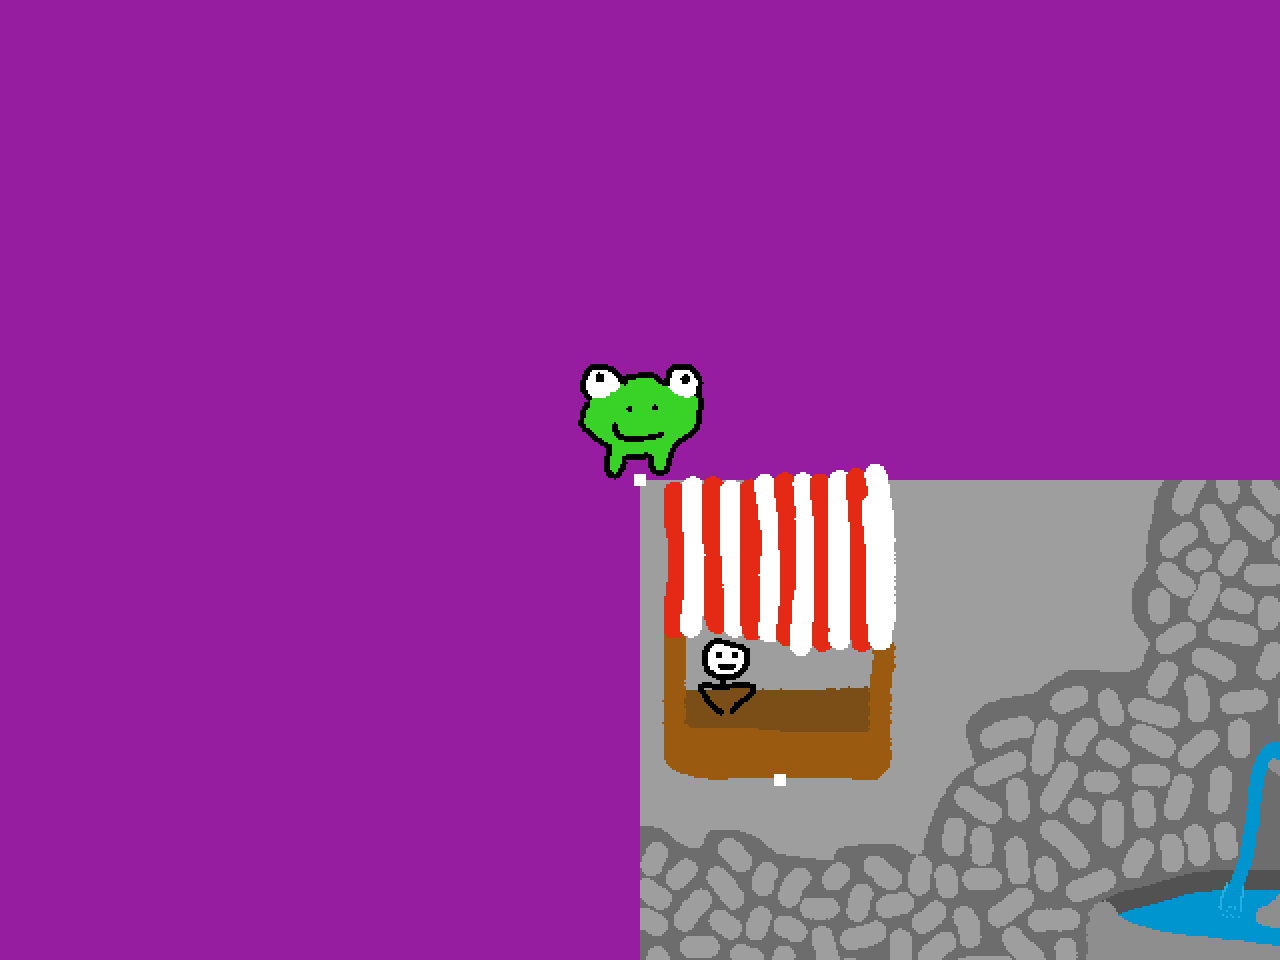
==== index.html @ 7bc3aa1b "uhh maybe using git is kinda smart" ====
<!DOCTYPE html>
<html>

<head>

  <link rel="stylesheet" href="microgame.css">
  <script src="json5.js"></script>
</head>

<body>
  <div id="container"></div>

  <script src="microgame.js"></script>

  <script src="world.js"></script>

  <script src="player.js"></script>
  <script src="main.js"></script>
</body>

</html>
---- microgame.css ----
body,
html {
  margin: 0;
  padding: 0;
  image-rendering: pixelated;
  height: 100vh;
}

#container {
  display: flex;
  justify-content: center;
  /*align-items: center;*/
}

#canvas {
  width: 100%;
  /* height: 100%; */
  /* max-width: min(95vw, 95vh); */
  /* max-height: min(95vw, 95vh); */
}
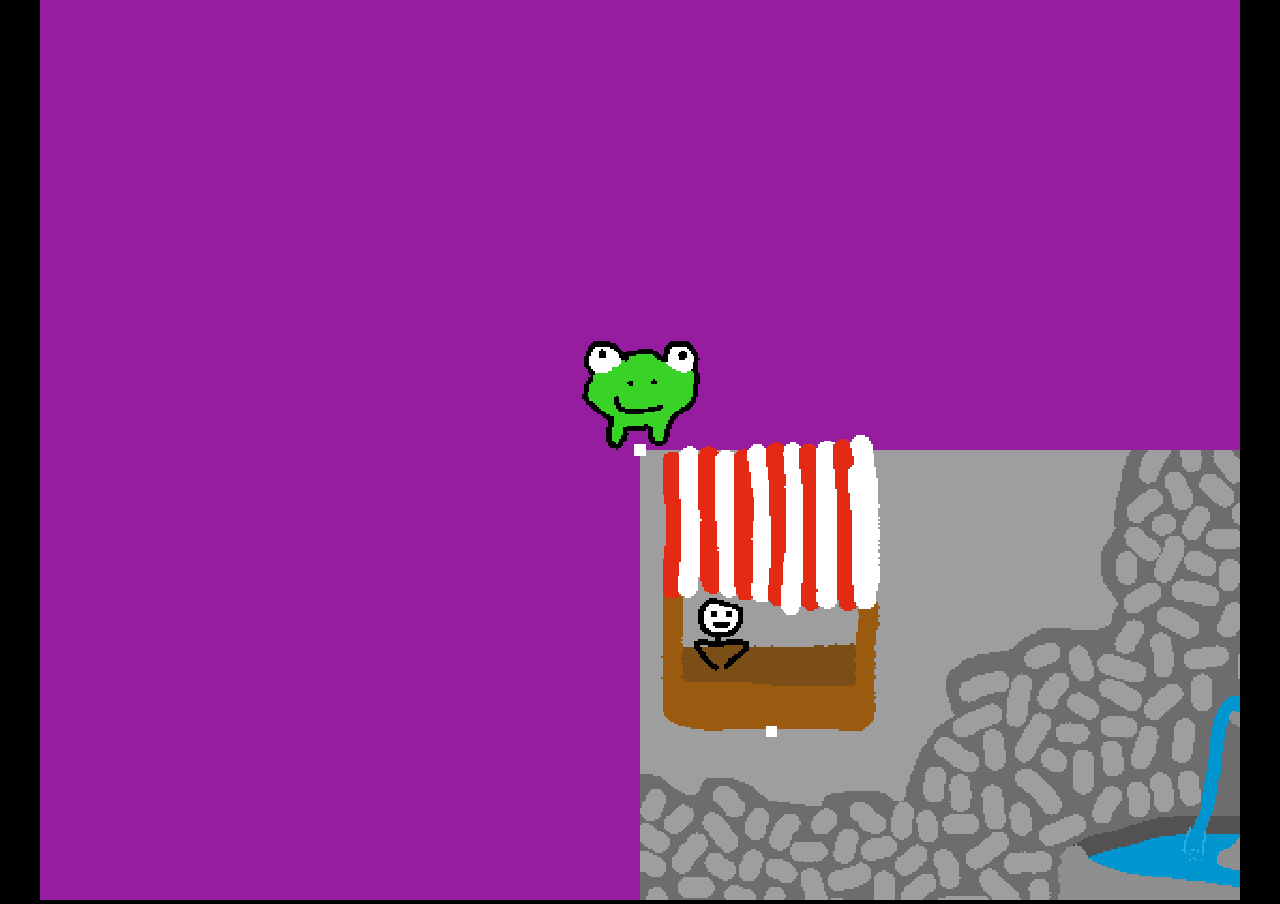
==== commit b1138429: "added animation to the dialog and made the canvas fill the screen correctly" ====
--- a/index.html
+++ b/index.html
@@ -4,14 +4,20 @@
 <head>
 
   <link rel="stylesheet" href="microgame.css">
+  <link rel="stylesheet" href="style.css">
   <script src="json5.js"></script>
 </head>
 
 <body>
   <div id="container"></div>
+  <div id="dialog">
+    <div id="dialogtext"></div>
+    <div id="dialogoptions"></div>
+  </div>
 
   <script src="microgame.js"></script>
 
+  <script src="dialog_parser.js"></script>
   <script src="world.js"></script>
 
   <script src="player.js"></script>
--- a/microgame.css
+++ b/microgame.css
@@ -4,17 +4,20 @@
   padding: 0;
   image-rendering: pixelated;
   height: 100vh;
+  display: flex;
+  justify-content: center;
+  background-color: black;
 }
 
 #container {
-  display: flex;
-  justify-content: center;
+  height: 100%;
   /*align-items: center;*/
 }
 
 #canvas {
   width: 100%;
-  /* height: 100%; */
+  height: 100%;
+  object-fit: contain;
   /* max-width: min(95vw, 95vh); */
   /* max-height: min(95vw, 95vh); */
 }
--- a/style.css
+++ b/style.css
@@ -0,0 +1,41 @@
+body {
+  font-family: Arial, Helvetica, sans-serif;
+}
+
+#dialogtext {
+  white-space: pre-line;
+  font-weight: bold;
+}
+
+#dialog {
+  --color1: #712753;
+  --color2: #e8c5d9;
+  position: absolute;
+  background: var(--color2);
+  color: var(--color1);
+  border: 0.5em solid var(--color1);
+  border-radius: 2em;
+  bottom: 1em;
+  width: 70%;
+  padding: 1em;
+}
+
+#dialogoptions {
+  height: 2em;
+  padding: 0;
+  margin: 0.5em;
+}
+
+button {
+  font-weight: bold;
+  border-radius: 0.5em;
+  background-color: var(--color1);
+  color: var(--color2);
+  border: none;
+  padding: 0.5em;
+  margin-right: 0.2em;
+}
+
+button:hover {
+  background: #4e183e;
+}
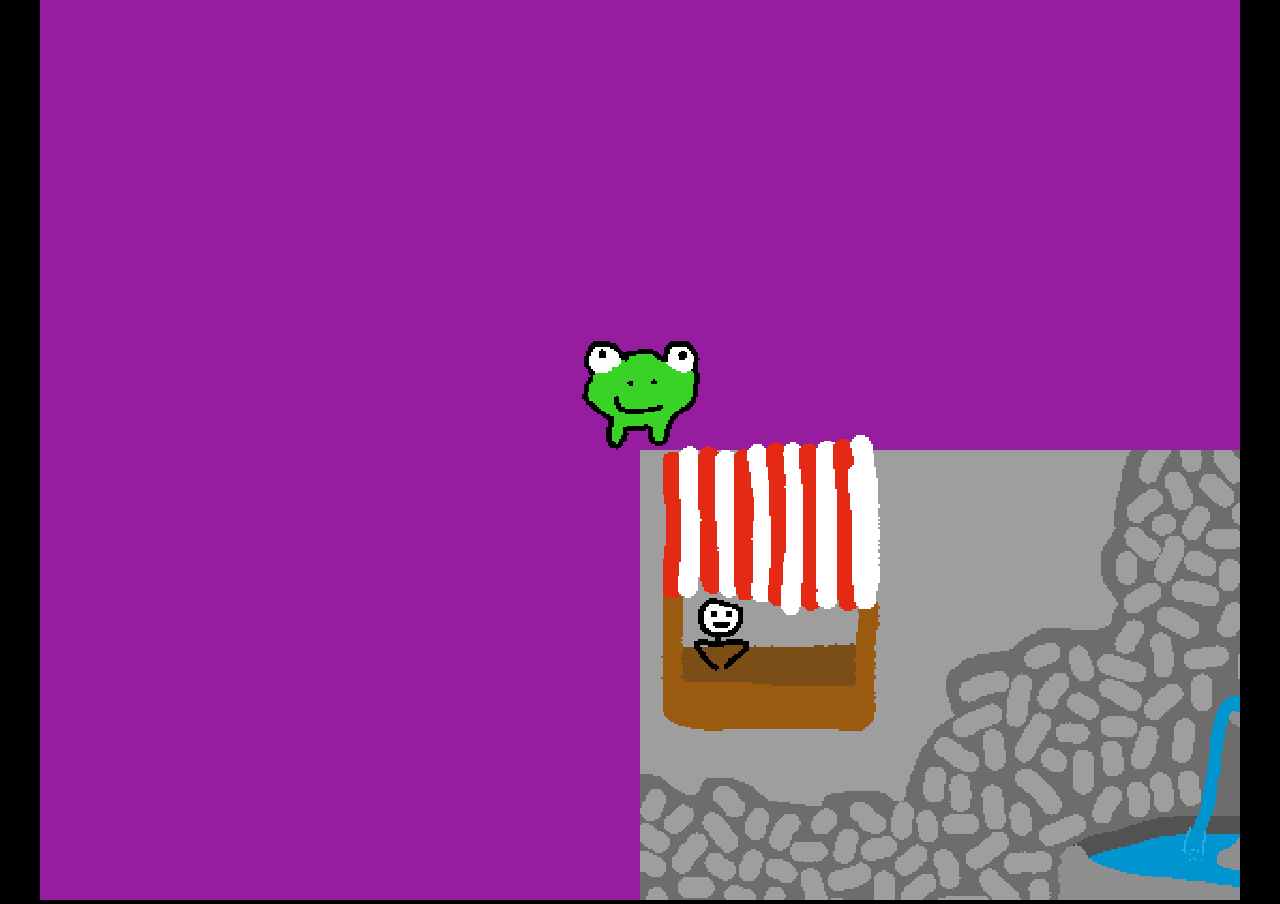
==== commit 6d8d7d24: "adding the inside of jims bakery! its a lot of work. also added calling javascript from PRESS" ====
--- a/index.html
+++ b/index.html
@@ -11,6 +11,7 @@
 <body>
   <div id="container"></div>
   <div id="dialog">
+    <div id="dialogname"></div>
     <div id="dialogtext"></div>
     <div id="dialogoptions"></div>
   </div>
